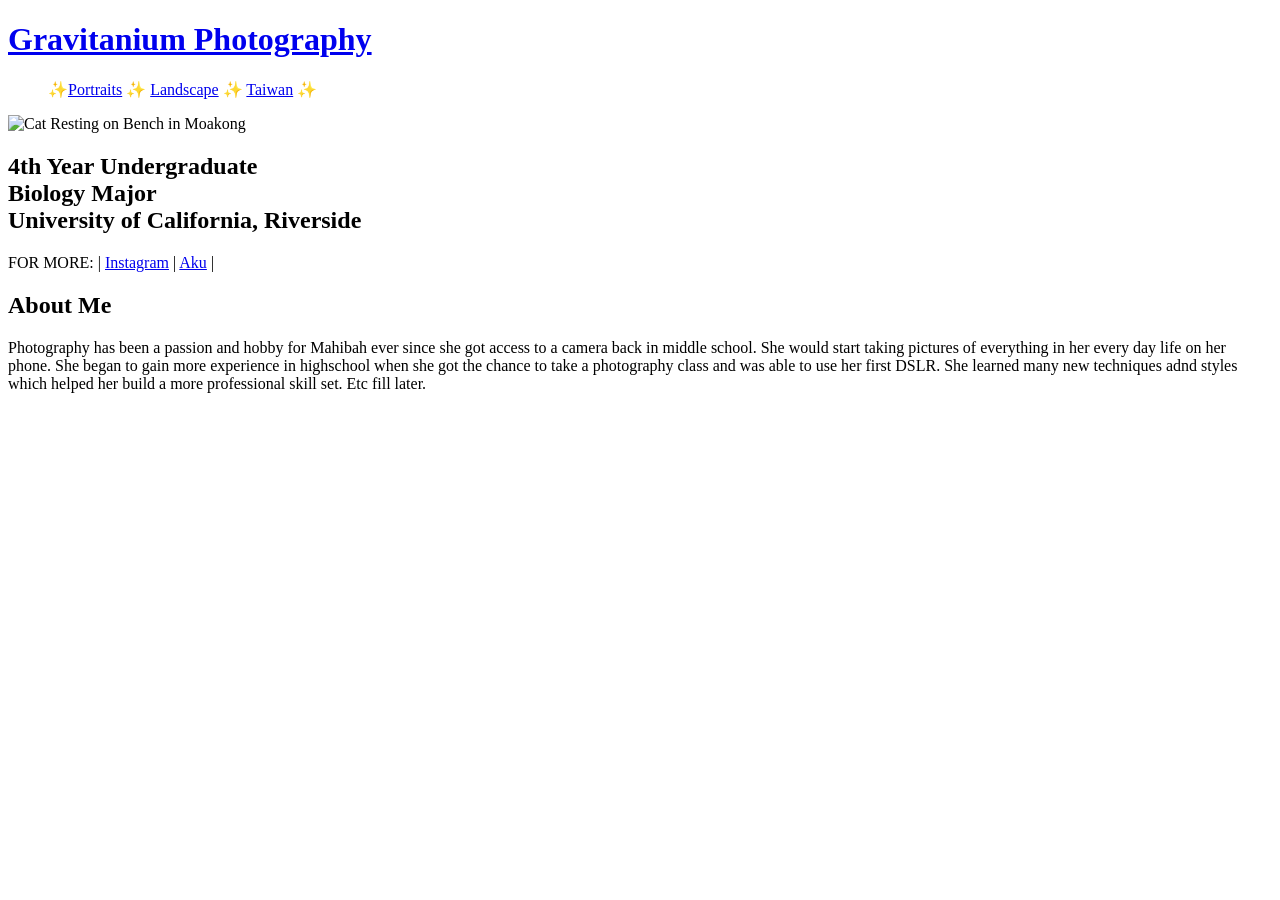
==== index.html @ f89fe93a "Add files via upload Folders for everything except css are empty at the moment will add items later." ====
<!DOCTYPE html>

<html lang="en">

<head>
    <meta charset="utf-8">
    <title>Mahibah Jamal | University of California, Riverside</title>
    <link rel="stylesheet" href="css/style.css">
<link rel="preconnect" href="https://fonts.googleapis.com">
<link rel="preconnect" href="https://fonts.gstatic.com" crossorigin>
<link href="https://fonts.googleapis.com/css2?family=Sixtyfour+Convergence:BLED,SCAN,XELA,YELA@12,-28,-100,-83&display=swap" rel="stylesheet">
</head>

<a href="index.html">
<body class="home">

<div class="top-wrapper">

   <div class="lead">

    <h1>Gravitanium Photography</h1>
</div>
    
   </div>
</a>

<nav>
<ul>
&#x2728<a href="Mjama009@ucr.edu">Portraits</a> &#x2728; 
<a href="https://www.instagram.com/gravitanium?utm_source=ig_web_button_share_sheet&igsh=ZDNlZDc0MzIxNw==">Landscape</a> &#x2728;
<a href="https://www.instagram.com/aku_the_cat_?utm_source=ig_web_button_share_sheet&igsh=ZDNlZDc0MzIxNw==">Taiwan</a> &#x2728;

</ul>
</nav>


<body class="home">

<div class="top-wrapper">

   <div class="lead">
   
    <img src="images/TW_Alligator.jpg" alt="Cat Resting on Bench in Moakong"center-image">
   

    <h2>4th Year Undergraduate <br>Biology Major<br>University of California, Riverside</h2>
    
   <div class="bar">
FOR MORE:
   | <a href="https://www.instagram.com/gravitanium/">Instagram</a> |
  <a href="https://www.instagram.com/aku_the_cat_/">Aku</a> |

   </div>
    
   </div>

<div class="about">
    <div class="text">
    <div class="highlight"> 

        <h2>About Me</h2>

  Photography has been a passion and hobby for Mahibah ever since she got access to a camera back in middle school. She would start taking pictures of everything in her every day life on her phone. She began to gain more experience in highschool when she got the chance to take a photography class and was able to use her first DSLR. She learned many new techniques adnd styles which helped her build a more professional skill set. Etc fill later. 

    </div>
    </div>

</div>


</body>
</html>
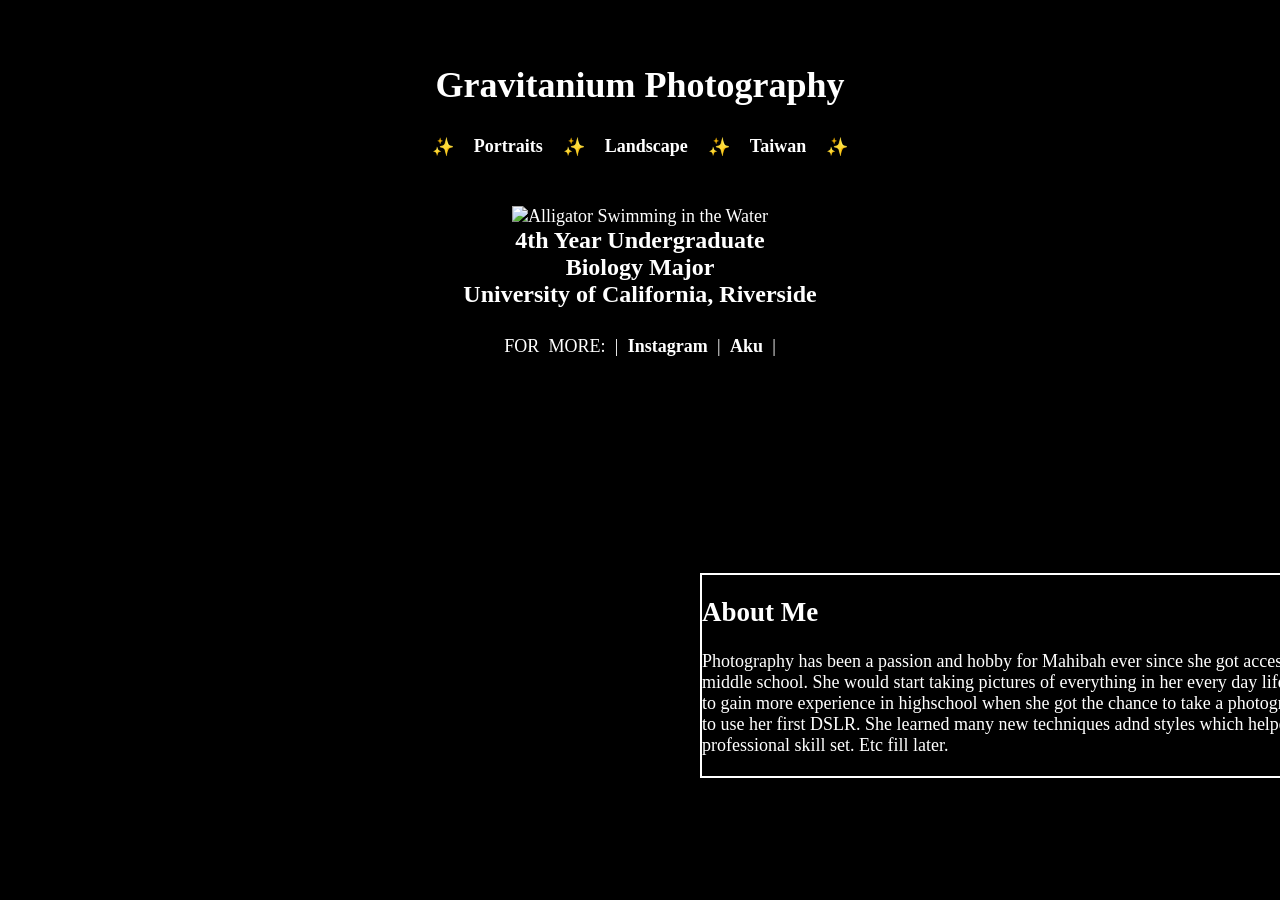
==== commit f980b996: "Update index.html Changed .jpg in HTML to JPG to see if alligator image will load" ====
--- a/index.html
+++ b/index.html
@@ -40,7 +40,7 @@
 
    <div class="lead">
    
-    <img src="images/TW_Alligator.jpg" alt="Cat Resting on Bench in Moakong"center-image">
+    <img src="images/TW_Alligator.JPG" alt="Alligator Swimming in the Water"center-image">
    
 
     <h2>4th Year Undergraduate <br>Biology Major<br>University of California, Riverside</h2>
@@ -69,4 +69,5 @@
 
 
 </body>
-</html>+
+</html>
--- a/css/style.css
+++ b/css/style.css
@@ -0,0 +1,164 @@
+
+.sixtyfour-convergence-<uniquifier> {
+  font-family: "Sixtyfour Convergence", sans-serif;
+  font-optical-sizing: auto;
+  font-weight: 400;
+  font-style: normal;
+  font-variation-settings:
+    "BLED" 12,
+    "SCAN" -28,
+    "XELA" -100,
+    "YELA" -83;
+}
+
+
+
+nav ul {
+  display: flex; 
+  justify-content: center; 
+  gap: 20px;
+  list-style: none; 
+  padding: 0; 
+  margin: 0;
+  margin-top:30px;
+}
+
+nav li a {
+  padding: 8px 15px; 
+  display: block;
+}
+
+.navbar {
+	overflow: hidden; 
+	background-color: #000000; 
+	position: fixed; 
+	top: 0 
+	width: 100%; 
+	align-items: center; 
+        justify-items: center;
+}
+
+
+
+
+body {
+    background-color: #000000; 
+    min-height: 100%;
+    max-width: 100%;
+    margin-left: auto;
+    margin-right: auto;
+    margin-top: 0;
+    margin-bottom: 0.5rem;
+    padding: 0;
+    font-family: "Georgia";
+    font-size: large;
+}
+ 
+
+h1 {
+    font-family: "Sixtyfour Convergence";
+    align-items: center;
+    justify-items: center;
+}
+
+
+a {
+    text-decoration: none;
+    color: #FFFFFF;
+    font-weight: bold;
+} 
+
+a:hover{
+    text-decoration: none;
+    color: red;
+}
+
+
+.lead {
+    display: flex;
+    flex-direction: column;
+    align-items: center;
+    padding: 3rem 0 0 0;
+    color: #FFFFFF;
+
+}
+
+
+.lead h1 {
+    margin-top: 1rem;
+    margin-bottom: 0rem;
+    color: #FFFFFF;
+}
+
+.lead h2 {
+    text-align: center;
+    font-family: "Monaco";
+    font-size: x-large;
+    margin-top: 0;
+    color: #FFFFFF;
+}
+
+
+.lead img {
+    max-width: 100%;
+    height: auto; 
+    object-fit: contain;
+    }
+
+
+.bar {
+    word-spacing: 0.3rem;
+    margin-top: 0.5rem;
+    padding-bottom: 1rem;
+    color: #FFFFFF;
+}
+
+.content-wrapper {
+    display: flex;
+    flex-direction: column;
+    width: 40%;
+    padding: 3rem 0 0 0rem;
+    flex-wrap: wrap;
+}
+
+
+.top-wrapper {
+    display: flex;
+    flex-direction: row;
+    justify-content: space-evenly;
+    flex-wrap: wrap;
+
+}
+
+
+
+.center-image {
+  display: block; 
+  margin-left: auto; 
+  margin-right: auto; 
+  width: 100%; 
+  height: auto; 
+  object-fit: contain;
+}
+
+.text {
+  color: #FFFFFF; 
+}
+
+/* img{
+  width: 800px;
+  height: 600px;
+}
+*/
+
+.highlight { 
+	border: 2px solid #FFFFFF; 
+        width: 60%;    
+        position: relative; 
+	left: 700px;
+	margin-top: 200px;
+	padding-bottom: 20px;
+	
+} 
+
+
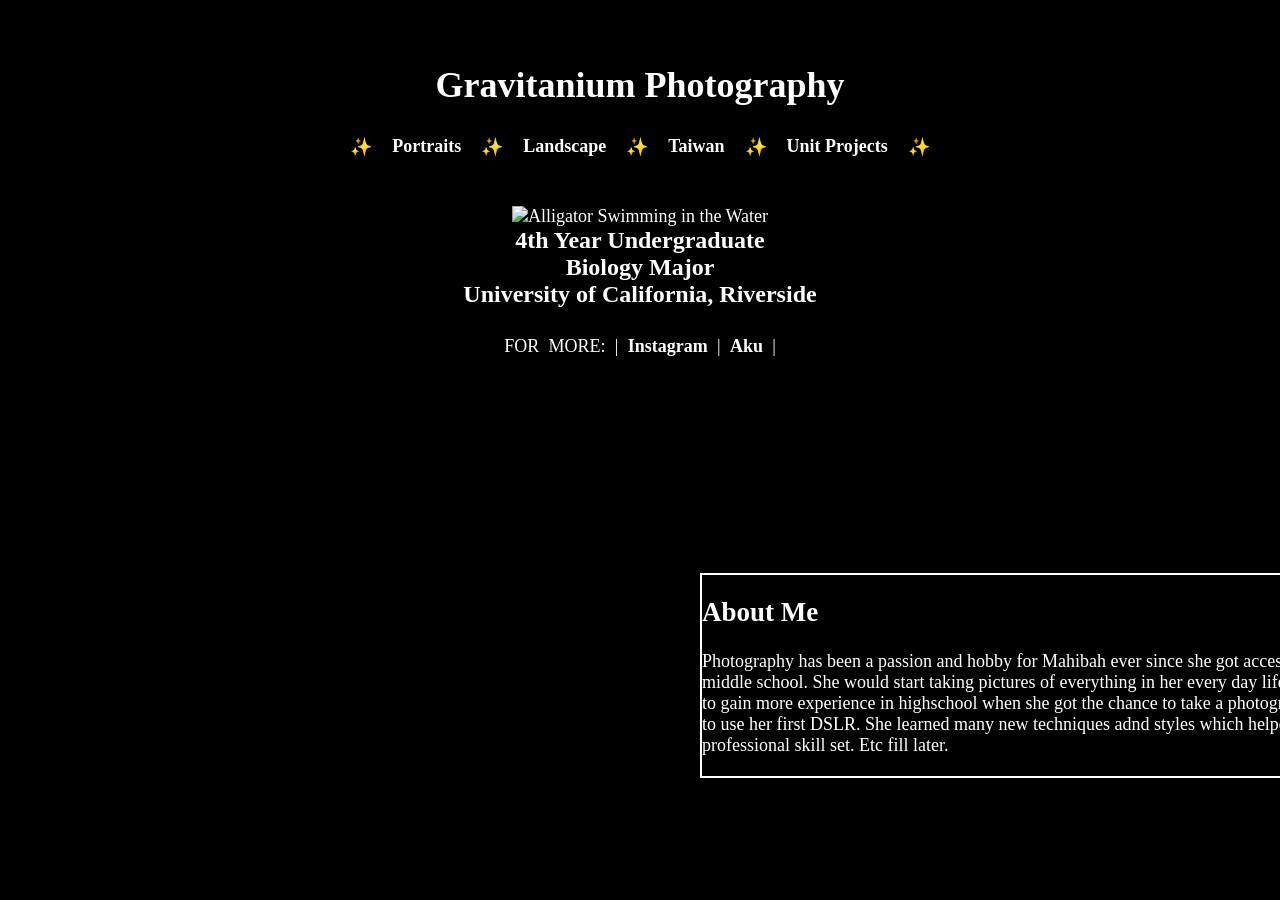
==== commit 2b5ff377: "Update index.html Changed references to correct folders in the navigation bar" ====
--- a/index.html
+++ b/index.html
@@ -26,9 +26,10 @@
 
 <nav>
 <ul>
-&#x2728<a href="Mjama009@ucr.edu">Portraits</a> &#x2728; 
-<a href="https://www.instagram.com/gravitanium?utm_source=ig_web_button_share_sheet&igsh=ZDNlZDc0MzIxNw==">Landscape</a> &#x2728;
-<a href="https://www.instagram.com/aku_the_cat_?utm_source=ig_web_button_share_sheet&igsh=ZDNlZDc0MzIxNw==">Taiwan</a> &#x2728;
+&#x2728<a href="/Portraits">Portraits</a> &#x2728; 
+<a href="/Landscape">Landscape</a> &#x2728;
+<a href="/Taiwan">Taiwan</a> &#x2728;
+<a href="/Unit_Projects">Unit Projects</a> &#x2728;
 
 </ul>
 </nav>
@@ -71,3 +72,4 @@
 </body>
 
 </html>
+
--- a/css/style.css
+++ b/css/style.css
@@ -136,7 +136,7 @@
   display: block; 
   margin-left: auto; 
   margin-right: auto; 
-  width: 100%; 
+  width: auto; 
   height: auto; 
   object-fit: contain;
 }
@@ -162,3 +162,4 @@
 } 
 
 
+
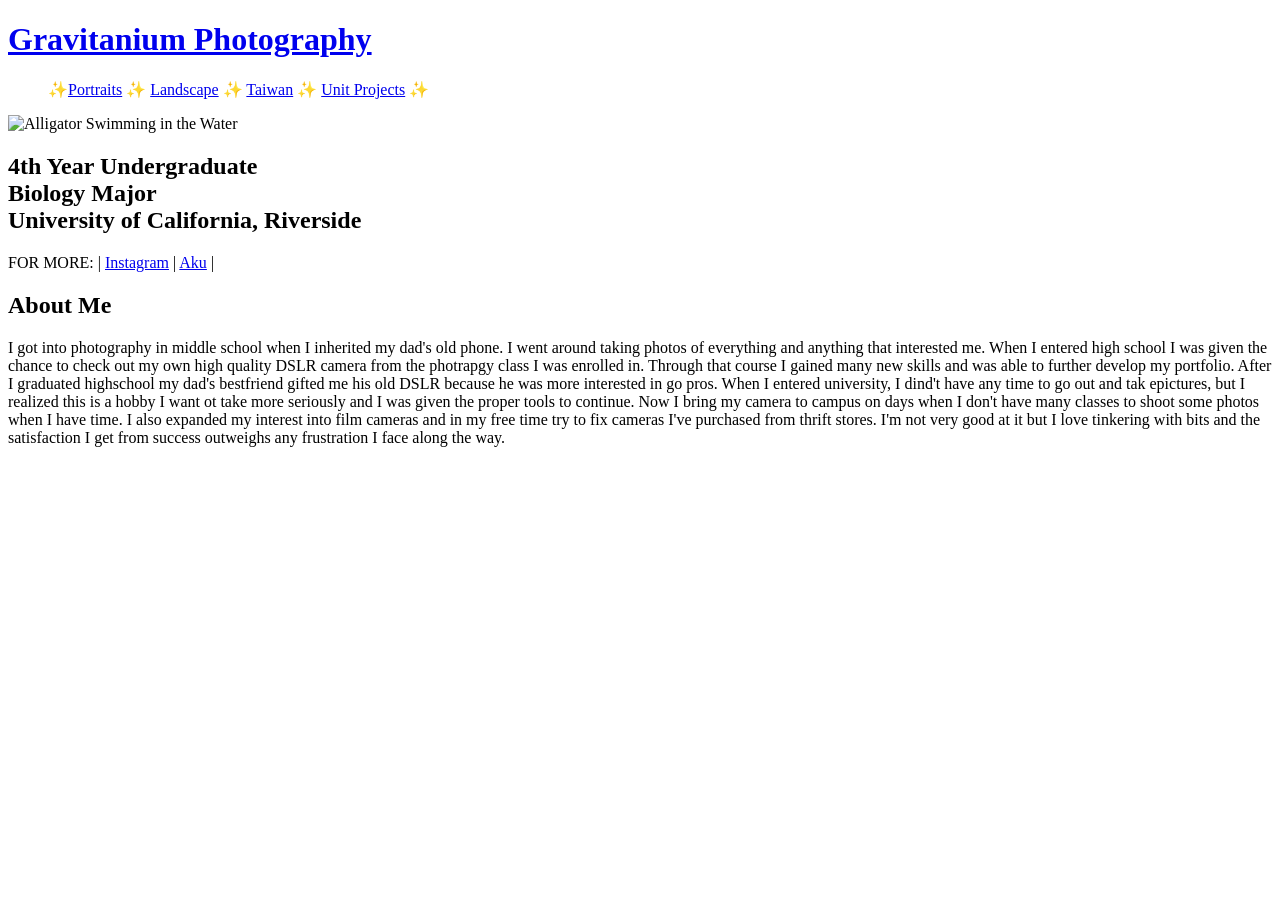
==== commit 84135bd6: "Add files via upload nevermind, adding everything at once was too much" ====
--- a/index.html
+++ b/index.html
@@ -6,6 +6,7 @@
     <meta charset="utf-8">
     <title>Mahibah Jamal | University of California, Riverside</title>
     <link rel="stylesheet" href="css/style.css">
+    <link rel="icon" href="images/Mantis_Icon.PNG">
 <link rel="preconnect" href="https://fonts.googleapis.com">
 <link rel="preconnect" href="https://fonts.gstatic.com" crossorigin>
 <link href="https://fonts.googleapis.com/css2?family=Sixtyfour+Convergence:BLED,SCAN,XELA,YELA@12,-28,-100,-83&display=swap" rel="stylesheet">
@@ -23,17 +24,17 @@
     
    </div>
 </a>
-
+<header>
 <nav>
 <ul>
-&#x2728<a href="/Portraits">Portraits</a> &#x2728; 
-<a href="/Landscape">Landscape</a> &#x2728;
-<a href="/Taiwan">Taiwan</a> &#x2728;
-<a href="/Unit_Projects">Unit Projects</a> &#x2728;
+&#x2728<a href="Potraits.html">Portraits</a> &#x2728; 
+<a href="Landscape.html">Landscape</a> &#x2728;
+<a href="Taiwan.html">Taiwan</a> &#x2728;
+<a href="Unit_03_Project.html">Unit Projects</a> &#x2728;
 
 </ul>
 </nav>
-
+</header>
 
 <body class="home">
 
@@ -61,7 +62,9 @@
 
         <h2>About Me</h2>
 
-  Photography has been a passion and hobby for Mahibah ever since she got access to a camera back in middle school. She would start taking pictures of everything in her every day life on her phone. She began to gain more experience in highschool when she got the chance to take a photography class and was able to use her first DSLR. She learned many new techniques adnd styles which helped her build a more professional skill set. Etc fill later. 
+  I got into photography in middle school when I inherited my dad's old phone. I went around taking photos of everything and anything that interested me. When I entered high school I was given the chance to check out my own high quality DSLR camera from the photrapgy class I was enrolled in. Through that course I gained many new skills and was able to further develop my portfolio. 
+  After I graduated highschool my dad's bestfriend gifted me his old DSLR because he was more interested in go pros. When I entered university, I dind't have any time to go out and tak epictures, but I realized this is a hobby I want ot take more seriously and I was given the proper tools to continue. Now I bring my camera to campus on days when I don't have many classes to shoot some photos when I have time. 
+  I also expanded my interest into film cameras and in my free time try to fix cameras I've purchased from thrift stores. I'm not very good at it but I love tinkering with bits and the satisfaction I get from success outweighs any frustration I face along the way. 
 
     </div>
     </div>
@@ -72,4 +75,3 @@
 </body>
 
 </html>
-
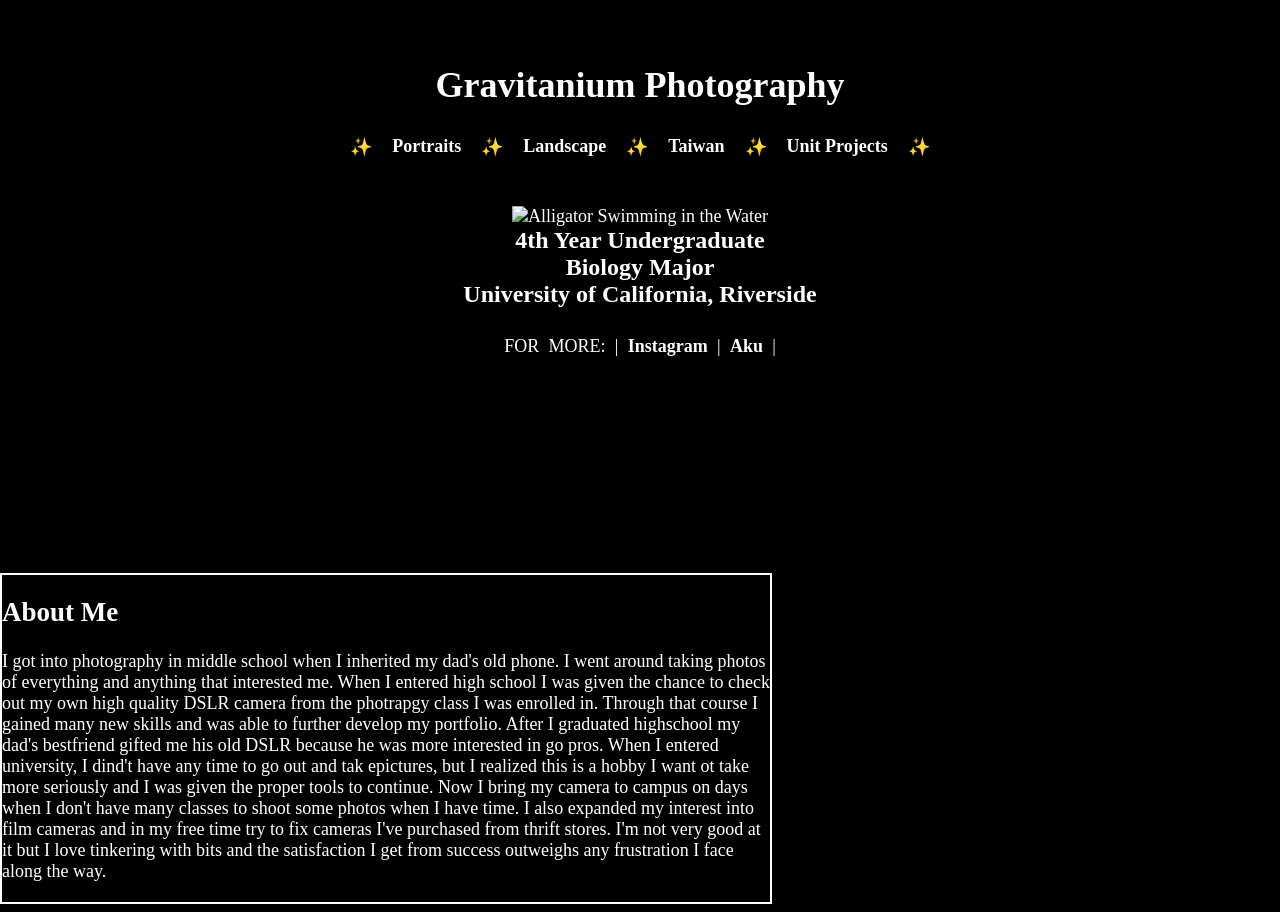
==== commit 52f75f88: "Update index.html" ====
--- a/index.html
+++ b/index.html
@@ -6,7 +6,7 @@
     <meta charset="utf-8">
     <title>Mahibah Jamal | University of California, Riverside</title>
     <link rel="stylesheet" href="css/style.css">
-    <link rel="icon" href="images/Mantis_Icon.PNG">
+    <link rel="icon" href="images/Mantis_Icon.png">
 <link rel="preconnect" href="https://fonts.googleapis.com">
 <link rel="preconnect" href="https://fonts.gstatic.com" crossorigin>
 <link href="https://fonts.googleapis.com/css2?family=Sixtyfour+Convergence:BLED,SCAN,XELA,YELA@12,-28,-100,-83&display=swap" rel="stylesheet">
--- a/css/style.css
+++ b/css/style.css
@@ -0,0 +1,180 @@
+
+.sixtyfour-convergence-<uniquifier> {
+  font-family: "Sixtyfour Convergence", sans-serif;
+  font-optical-sizing: auto;
+  font-weight: 400;
+  font-style: normal;
+  font-variation-settings:
+    "BLED" 12,
+    "SCAN" -28,
+    "XELA" -100,
+    "YELA" -83;
+}
+
+
+
+nav ul {
+  display: flex; 
+  justify-content: center; 
+  gap: 20px;
+  list-style: none; 
+  padding: 0; 
+  margin: 0;
+  margin-top:30px;
+}
+
+nav li a {
+  padding: 8px 15px; 
+  display: block;
+}
+
+.navbar {
+	overflow: hidden; 
+	background-color: #000000; 
+	position: fixed; 
+	top: 0 
+	width: 100%; 
+	align-items: center; 
+        justify-items: center;
+}
+
+
+
+
+body {
+    background-color: #000000; 
+    min-height: 100%;
+    max-width: 100%;
+    margin-left: auto;
+    margin-right: auto;
+    margin-top: 0;
+    margin-bottom: 0.5rem;
+    padding: 0;
+    font-family: "Georgia";
+    font-size: large;
+}
+ 
+
+h1 {
+    font-family: "Sixtyfour Convergence";
+    align-items: center;
+    justify-items: center;
+}
+
+
+a {
+    text-decoration: none;
+    color: #FFFFFF;
+    font-weight: bold;
+} 
+
+a:hover{
+    text-decoration: none;
+    color: red;
+}
+
+
+.lead {
+    display: flex;
+    flex-direction: column;
+    align-items: center;
+    padding: 3rem 0 0 0;
+    color: #FFFFFF;
+
+}
+
+
+.lead h1 {
+    margin-top: 1rem;
+    margin-bottom: 0rem;
+    color: #FFFFFF;
+}
+
+.lead h2 {
+    text-align: center;
+    font-family: "Monaco";
+    font-size: x-large;
+    margin-top: 0;
+    color: #FFFFFF;
+}
+
+
+.lead img {
+    max-width: 100%;
+    height: auto; 
+    object-fit: fill;
+    }
+
+
+.bar {
+    word-spacing: 0.3rem;
+    margin-top: 0.5rem;
+    padding-bottom: 1rem;
+    color: #FFFFFF;
+}
+
+.content-wrapper {
+    display: flex;
+    flex-direction: column;
+    width: 40%;
+    padding: 3rem 0 0 0rem;
+    flex-wrap: wrap;
+}
+
+
+.top-wrapper {
+    display: flex;
+    flex-direction: row;
+    justify-content: space-evenly;
+    flex-wrap: wrap;
+
+}
+
+
+
+.center-image {
+ 	display: block; 
+ 	margin-left: auto; 
+ 	margin-right: auto; 
+ 	width: auto; 
+ 	height: 100%; 
+ 	object-fit: fill;
+}
+
+.text {
+ 	color: #FFFFFF; 
+}
+
+.highlight { 
+	border: 2px solid #FFFFFF; 
+        width: 60%;    
+        position: relative; 
+	justify_content: center;
+	margin-top: 200px;
+	padding-bottom: 20px;
+	
+} 
+
+/* This is for the layout of photos*/ 
+
+.layout { 
+	display: flex;
+	flex-direction:row;
+	flex-wrap:wrap;
+	justify-content: center;
+	align-content: center;
+	gap:20px;
+	padding-top: 20px; 
+}
+
+.layout img{
+	height: 500px;
+	margin: 20 100 0 50;
+}
+
+
+
+
+
+
+
